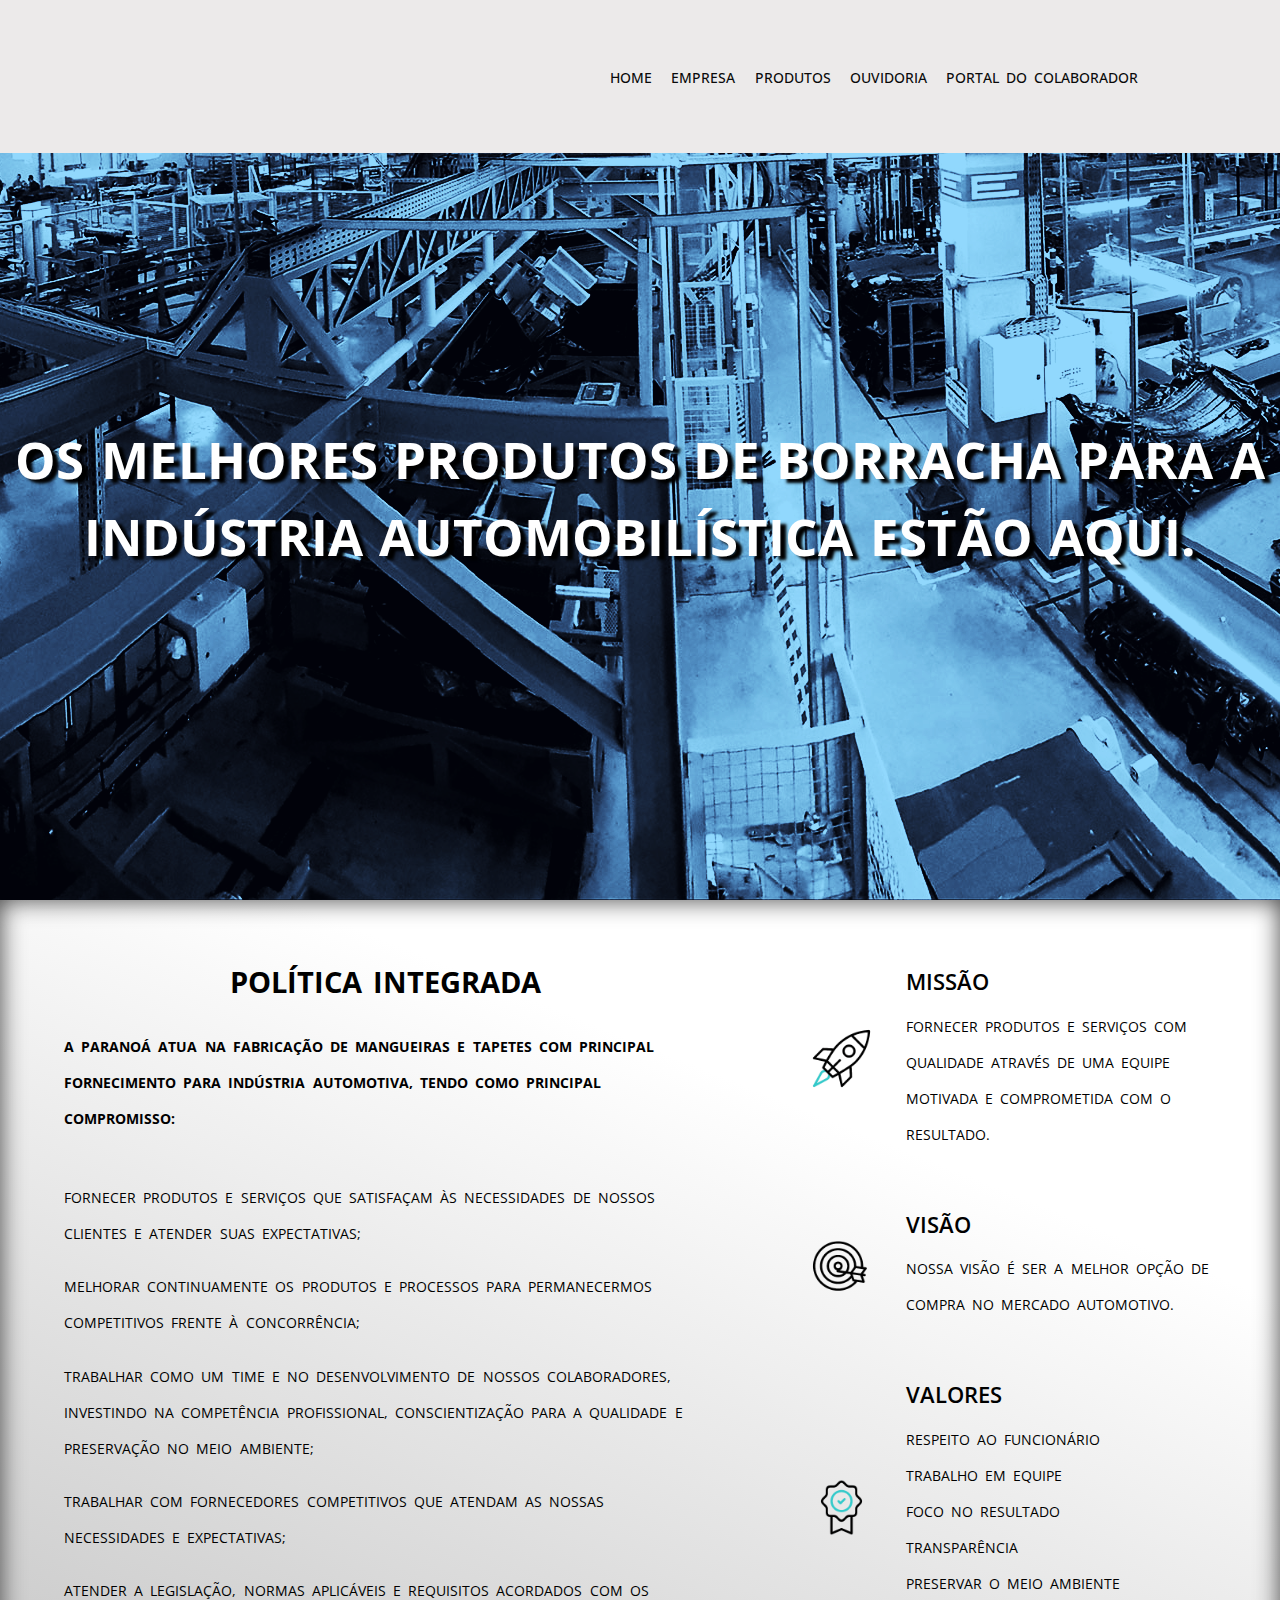
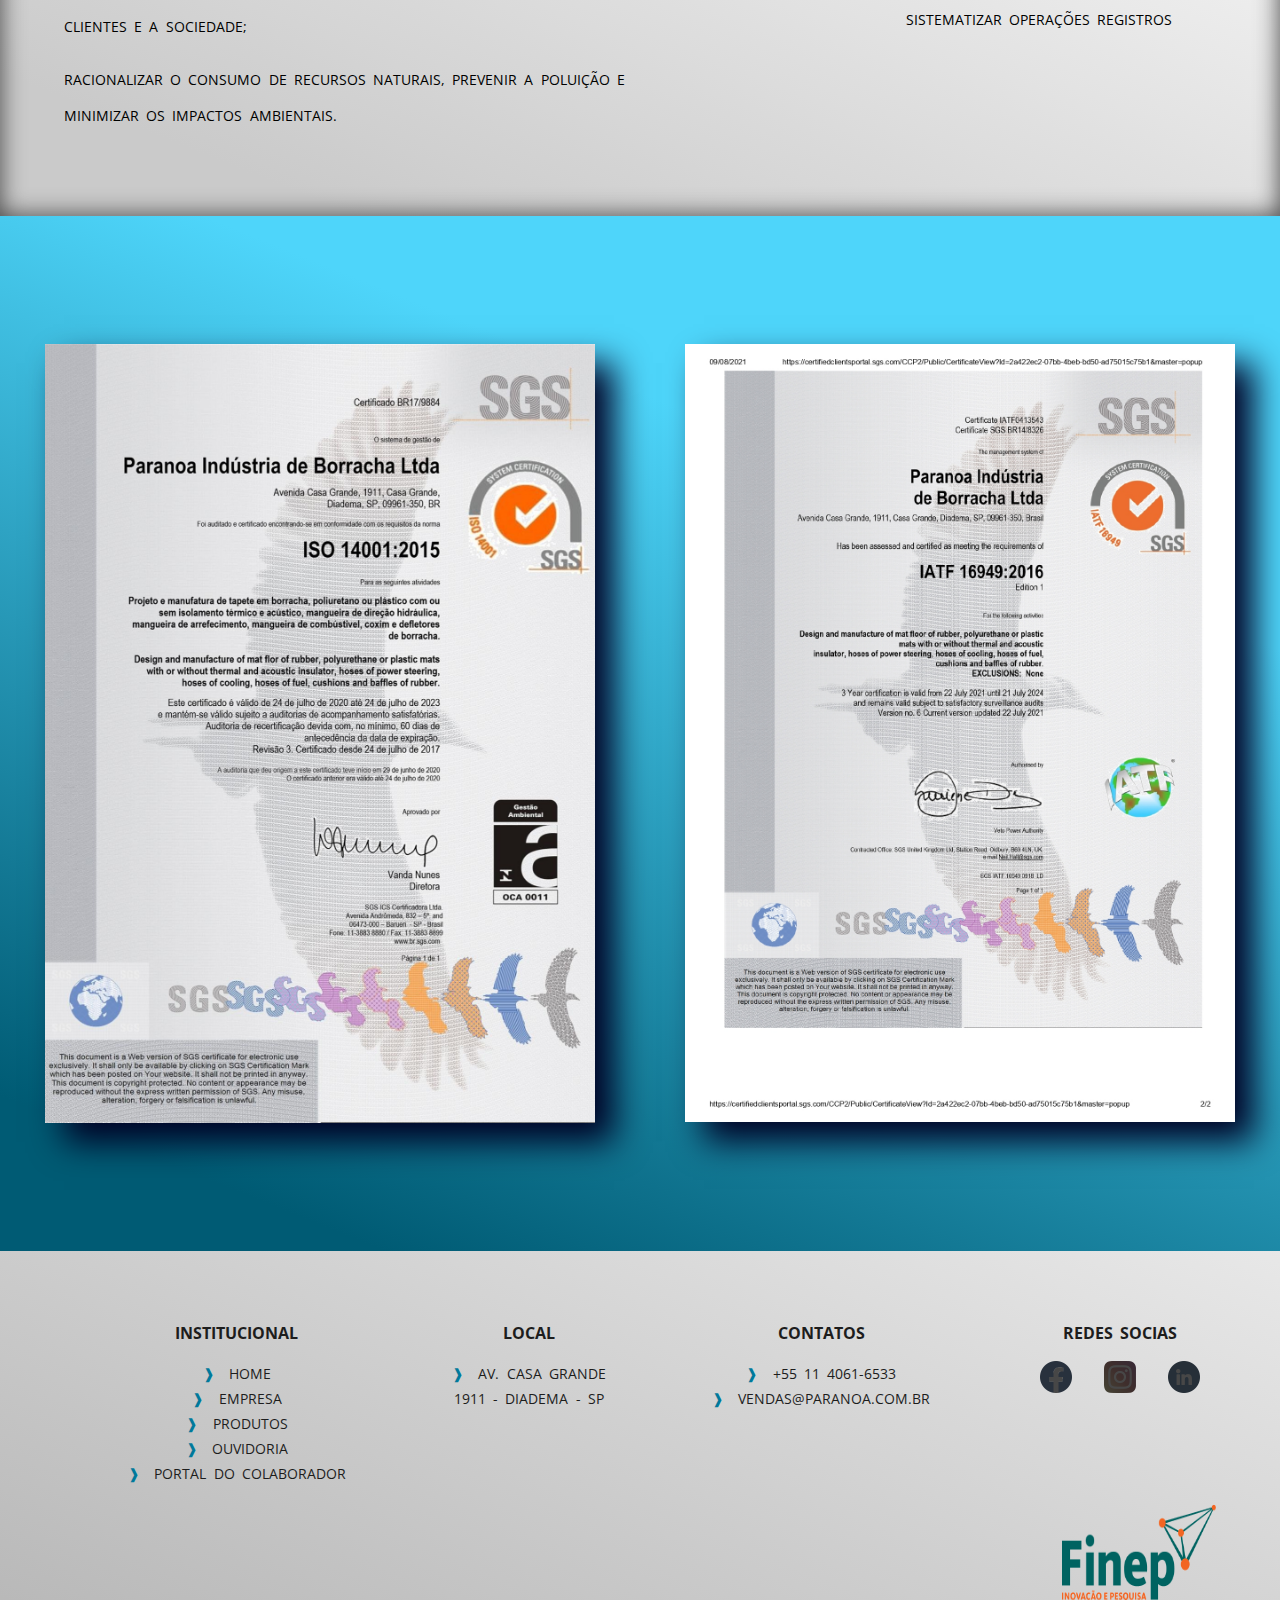
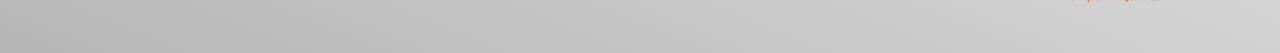
==== empresa.html @ dc8b4cfc "primeiro commit" ====
<!DOCTYPE html>
<html lang="pt-BR">
<head>
    <meta charset="UTF-8">
    <meta http-equiv="X-UA-Compatible" content="IE=edge">
    <meta name="viewport" content="width=device-width, initial-scale=1.0">
    <link href="https://cdn.jsdelivr.net/npm/bootstrap@5.2.3/dist/css/bootstrap.min.css"  target="_blank" rel="stylesheet" integrity="sha384-rbsA2VBKQhggwzxH7pPCaAqO46MgnOM80zW1RWuH61DGLwZJEdK2Kadq2F9CUG65" crossorigin="anonymous">
    <link rel="stylesheet" href="style.css">
    <link rel="stylesheet" href="responsividade.css">
    <title>Document</title>
</head>

<body>
<!-----------------------MENU-------------------->
<header id="menuHeader"  data-MenuColor="menuColor" >
    <img src="img/gif.gif" alt="">
    <nav id="menuNav">
        <button aria-label="Abrier Menu"  id="menuBtn" aria-haspopup="true" aria-controls="menu" aria-expanded="false">
            <span id="menuToggle"></span>
        </button>
        <ul id="menuLi" role="menu">
            <li><a href="index.html">Home                  </a> </li>
            <li><a href="empresa.html">empresa             </a></li>
            <li><a href="produtos.html">produtos           </a></li>
            <li><a href="ouvidoria.html">Ouvidoria         </a></li>
            <li><a href="http://rh.paranoa.com.br:8060/pp/W_PWSX010.APW?cLoginRH=1" target="_blank">Portal do Colaborador</a></li>
        </ul>
    </nav>
</header>




<!-------------------------SESSÃO FOTO PRICIPAL----------------------->
<section class="fabrica-Interna">
    <div data-animacao="apresentacao" class="textoApresentacao">
        <p>os melhores produtos de borracha para a indústria automobilística estão aqui.</p>
    </div>
</section>

<section class="politicaIntegrada">
    <div class="textoPoliticaIntegrada">
        <h1>Política Integrada</h1>
        <p>A Paranoá atua na fabricação de Mangueiras e Tapetes com principal fornecimento para indústria automotiva, tendo como principal compromisso:</p>
        <ul>
            <li>Fornecer produtos e serviços que satisfaçam às necessidades de nossos clientes e atender suas expectativas;</li>
            <li>Melhorar continuamente os produtos e processos para permanecermos competitivos frente à concorrência;</li>
            <li>Trabalhar como um time e no desenvolvimento de nossos colaboradores, investindo na competência profissional, conscientização para a qualidade e preservação no meio ambiente;</li>
            <li>Trabalhar com fornecedores competitivos que atendam as nossas necessidades e expectativas;</li>
            <li>Atender a legislação, normas aplicáveis e requisitos acordados com os clientes e a sociedade;</li>
            <li>Racionalizar o consumo de recursos naturais, prevenir a poluição e minimizar os impactos ambientais.</li>
        </ul>
    </div>
    <div class="politicaInterna">
        <div class="valores" >
            <img class="gifDisplayNone" src="img/foguete-unscreen.gif" alt="">
            <div class="valoresTextos">
                <h2>missão</h2>
                <div class="gifs">
                    <img src="img/foguete-unscreen.gif" alt="">
                </div>
                <p>Fornecer produtos e serviços com qualidade através de uma equipe motivada e comprometida com o resultado.</p>
            </div>
        </div>
        <div class="valores" >
            <img class="gifDisplayNone" src="img/alvo-unscreen.gif" alt="">
            <div class="valoresTextos">
                <h2>visão</h2>
                <div class="gifs">
                    <img src="img/alvo-unscreen.gif" alt="">
                </div>
                <p>Nossa visão é ser a melhor opção de compra no mercado automotivo.</p>
            </div>
        </div>
        <div class="valores" >
            <img class="gifDisplayNone" src="img/verificado-unscreen.gif" alt="">
            <div class="valoresTextos">
                 <h2>valores</h2>
                 <div class="gifs">
                    <img src="img/verificado-unscreen.gif" alt="">
                 </div>
                 <ul>
                    <li>Respeito ao funcionário</li>
                    <li>Trabalho em equipe</li>
                    <li>Foco no resultado</li> 
                    <li>Transparência</li>
                    <li>Preservar o meio ambiente</li> 
                    <li>Sistematizar operações registros</li>
                 </ul>
            </div>
        </div>
    </div>
</section>

<section class="certificado">
    <img class="img1" src="img/Certificado-ISO-14001_Val-24.07.2023_page-0001.jpg" alt="">
    <img class="img2" src="img/IATF-16949-2016_val.21.jul_.24_page-0001.jpg" alt="">

</section>

<!-------------------------RODAPÉ----------------------->
<footer class="backgroud">
    <div class="servicos"> 

        <ul id="intitucional">
            <li>institucional</li>
            <li><a href="index.html"><span>&#10097;</span>   Home</a></li>
            <li><a href="empresa.html"><span>&#10097;</span>   empresa</a> </li>
            <li><a href="produtos.html"><span>&#10097;</span>   Produtos</a> </li>
            <li><a href="ouvidoria.html " ><span>&#10097;</span>   Ouvidoria</a></li>
            <li><a href="http://rh.paranoa.com.br:8060/pp/W_PWSX010.APW?cLoginRH=1" target="_blank"><span>&#10097;</span>   Portal do Colaborador</a></li>
        </ul>

        <ul> 
            <li>local</li>
            <li><a href="https://www.google.com/maps/place/Av.+Casa+Grande,+1911+-+Jardim+Casa+Grande,+Diadema+-+SP,+09961-350,+Brasil/@-23.6962,-46.589158,16z/data=!4m5!3m4!1s0x94ce4388dab4dae1:0x7edec2e7f69994af!8m2!3d-23.6962004!4d-46.5891577?hl=pt-BR" target="_blank"><span>&#10097;</span>  Av. Casa Grande <br> 1911 - Diadema - SP</a></li>
            <div class="maps">
                <iframe src="https://www.google.com/maps/embed?pb=!1m14!1m8!1m3!1d7306.867486886581!2d-46.589158!3d-23.6962!3m2!1i1024!2i768!4f13.1!3m3!1m2!1s0x94ce4388dab4dae1%3A0x7edec2e7f69994af!2sAv.%20Casa%20Grande%2C%201911%20-%20Jardim%20Casa%20Grande%2C%20Diadema%20-%20SP%2C%2009961-350!5e0!3m2!1spt-BR!2sbr!4v1673540877971!5m2!1spt-BR!2sbr" width="512" height="400" style="border:0;" allowfullscreen="" loading="lazy" referrerpolicy="no-referrer-when-downgrade"></iframe>
            </div>
        </ul>
    

        <ul> 
            <li>Contatos</li>
            <li> <a href="tel:+551140616533"><span>&#10097;</span> +55 11 4061-6533</a> </li>
            <li><a href="#"><span>&#10097;</span>  vendas@paranoa.com.br</a></li>
        </ul>

        <ul>
            <li>redes socias</li>
            <div class="redes-sociais">
                <li><a href="#"><img src="img/redes sociais/facebook (1).png" alt="logo do facebook"></a> </li>
                <li><a href="#"><img src="img/redes sociais/instagram.png" alt="logo do instagram"></a></li>
                <li><a href="https://www.linkedin.com/company/parano-ind-stria-de-borracha-s.a./" target="_blank"><img src="img/redes sociais/linkedin.png" alt="logo do twitter"></a></li>
                
            </div>
        </ul>
        <div class="finep">
            <img  src="img/logo-finep.png" alt="">
        </div>         
    </div>
</footer>

<script src="https://cdn.jsdelivr.net/npm/bootstrap@5.2.3/dist/js/bootstrap.bundle.min.js" integrity="sha384-kenU1KFdBIe4zVF0s0G1M5b4hcpxyD9F7jL+jjXkk+Q2h455rYXK/7HAuoJl+0I4" crossorigin="anonymous"></script>

    <script src="javascript/main.js"></script>

</body>
</html>
---- style.css ----
@import url('https://fonts.googleapis.com/css2?family=Open+Sans:ital,wght@0,300;0,400;0,500;0,600;0,700;0,800;1,300;1,400;1,500;1,600;1,700;1,800&display=swap');

*{
    padding: 0;
    margin: 0;
    font-family:'Open Sans',  sans-serif;
    word-spacing: 0.2rem;

}
 /************* HEADER **************/
[data-menuColor="menuColor"]{
    position: fixed;
    display:flex;
    flex-direction: row;
    justify-content: space-around;
    align-items: center;
    width: 100%;
    height: 17vh;
    z-index: 1000;
    transition:all .8s;
    background-color: #eceaea;

    }

[data-MenuColor].color { 
    
    height: 12vh;
    box-shadow: 0em .8em 1em 0em rgba(26, 26, 26, 0.651);
}

[data-MenuColor].color img {
    padding: 2em;
}
#menuHeader img{  
    transition:all .8s;
    width: 16%;
    
}
#menuBtn{
    display: none;
}

#menuNav #menuLi{
    display: flex;
    margin: auto 0;
}
#menuNav #menuLi li{
    padding: 0em 0.6em;
    list-style-type: none;
    text-transform: uppercase;

}
#menuNav #menuLi li a{
    text-decoration: none;
    font-size: .85rem;
    cursor: pointer;
    font-family: 'Open Sans', sans-serif;
    color: #0a0a0a;
    font-weight: 500;
    transition:all .8s;
}



/************* CARROSSEL PRICIPAL *************/
#carouselExampleControls{
    height: auto;
    display: flex;
    background-position: center;
    background-size: cover;
    background-repeat: no-repeat;
    
}
 .carousel-inner {
    height: 90%;
    width: 100vw;
}
.carousel-control-prev-icon, .carousel-control-next-icon{
    background-color: rgb(73, 73, 73);
    width: 5vw;
    height: 10vh;
    border-radius: 10em;
}



/************* INFORMAÇÕES DEPOIS DO CARROSSEL PRICIPAL ************/

.informacoes{
    display: flex;
    justify-items:center ;
    text-align: center;
    flex-direction: column;
    justify-content: center;
    height: 23vh;
    line-height: 4em;
    background-image:  linear-gradient(22deg, #d3d3d3 0%, #ffffff 100%);
    box-shadow: inset 0em 0em 0.7em 0.1em #424242;
    color: rgb(39, 38, 38);
    text-transform: uppercase;
}
.informacoes h1{
    font-size: 2.3rem;
    margin-bottom: 0;
    font-weight: 400;
}
.informacoes p{
    margin-bottom: 0;
    font-size: .9em;
}

/*SESSÃO FOTOS E TEXTOS COM EFEITO DE APARECER COM O ROLAR DO SCROLL (JAVASCRIPT)*/
.conteudoPrincipal{
    padding: 3em 0;
    display: flex;
    justify-content: center;
    background-image:  linear-gradient(22deg, #d3d3d3 0%, #f0f0f0 100%);
} 
.conteudo{
    flex-wrap: wrap;
    display: flex;
    align-items: center;
    justify-content: center;
    margin: 0;
    transition: all 0.7s;
    width: 90vw;
    box-shadow: 0em 0em .8em .3em #6d6d6dd3 ;
}
.conteudo2{
    padding-top: 3em;
     display: flex;
     align-items: center;
     justify-content: center;
}

.industria{
    width: 45%;
    height: 80vh;
    background-image: url(img/DW.png);
    background-position: center;
    background-repeat: no-repeat;
    background-size: cover;
}
.industriaDwParanoa{
    background-image: url(img/DWP.png);
    background-position: center;
    background-repeat: no-repeat;
    background-size: cover;
}
.texto{
    font-family: 'Open Sans', sans-serif;
    align-items:center ;
    text-align: center;
    justify-content: center;
    line-height: 2em;
    display: flex;
    flex-direction: column;
    width: 45%;
    height: 50vh;
    color: #0e0d0d;
    margin-left: 5%;
    margin-right: 5%;
}
.texto h1{
    padding-bottom: 2vh;
    font-size: 1.8rem;
}
[data-animacao-menu]{
    opacity: 0;
    transition: 0.7s;
}

[data-animacao-menu = top]{
    transform: translate3d( -15em, 0em, 0em);
}

[data-animacao-menu = top1]{
    transform: translate3d( 0em, -15em, 0em);
}
[data-animacao-menu = top2]{
    transform: translate3d( -15em, 0em, 0em);
}
[data-animacao-menu = topText]{
    transform: translate3d( 0em, 15em, 0em);
}

[data-animacao-menu].animate{
    opacity: 1;
    transform: translate3d( 0px, 0px, 0px);
}

/*-----------------------CARROSSEL CLIENTES DA PARANOA-----------------------*/
.displayCliente{
    display: flex;
    background-image:  linear-gradient(22deg, #b6b6b6 0%, #ffffff 100%);
    height: 40vh;
    box-shadow: inset 0em 0em 1.3em .3em #424242;
    overflow: hidden;
    flex-flow: wrap;
}
.apresentacaoCliente{
    font-family: 'Open Sans', sans-serif;
    height: auto;
    width: 100%;
    display: flex;
    align-items: center;
    justify-content: center;
    text-transform: uppercase;
    color: white;
    padding-top: 2em;
}
.apresentacaoCliente h1{
    padding-bottom: .6em;
    color: #1f1f1f;
    font-weight: 400;
}
.displayCliente-contente{
    display: flex;
    animation: scrolling 35s linear infinite;
    height: 15vh;
    align-items: center;
    margin-bottom: 2em;
    padding: 5em 0;
}
.displayCliente-contente:hover {
    animation-play-state: paused;
  }
  .displayItem {
    flex: 0 0 22vw;
  }
  .displayItem img {
    padding-bottom: 3em;
    width: 10vw;
    filter: contrast(50%) brightness(50%) grayscale(50%);
  }
  .displayItem img:hover{
    filter: contrast(100%) brightness(100%) grayscale(0%);
  }
  .unipac img{
    width: 15vw;
  }
  @keyframes scrolling{
    0%{
        transform: translateX(99vw);
    }
    100%{
        transform: translatex(-213vw);
    }
}

/*----------------------- FORMULARIO DA PAGINA OUVIDORIA.HTML -----------------------*/

.formulario{
    background-image:  linear-gradient(22deg, #026e8b 0%, #4ed5fa 100%);
    display: flex;
    flex-direction: column;
    align-items: center;
    text-align: center;
    width: 100%;
    height: auto;
    padding: 15% 0% 10% 0%;
    color: white;
    text-transform: uppercase;
}
.formulario h1{
    font-size:1.8rem ;
    font-family:'Open Sans',  sans-serif;
    font-weight: lighter;
    font-style:  italic;
}
.formulario p{
    font-size:1rem ;
    line-height: 2.2em;
    width: 65%;
    padding:5vh 0vh 8vh 0vh;
}
.animacao{
    width: 100%;
    align-items: center;
    display: flex;
    flex-direction:column;
}

.formu{
    display: flex;
    flex-direction: column;
    gap: 2em;
    width: 40vw;   
    height: auto;
}
input{
    height: 6vh;
    padding-left: 1em;
    border-radius:0.5em;
    border: none;
    text-transform: uppercase;
    font-size: 1rem;
    box-shadow: 0.7em 0.8em 1.3em 0em #003341;   
}
.input2,input{
    display: flex;
    width: 100%;
}
.input3 {
    display: flex;
    justify-content: center;
    width: 100%;
    gap: 7.5%;
    display: flex;
}
.input3 input{
    width: 50%;    
}
textarea{
    border-radius:0.7em;
    border: none;
    box-shadow: 0.7em 0.8em 1em 0em rgb(0, 51, 65);
    border-radius:0.5em;
    text-transform: uppercase;
    padding: 4em 0em 0em 1em;
    align-items: center;
    font-size: 1rem;
}

                /*-----------RODAPÉ----------------*/

footer{
    background-image:  linear-gradient(22deg, #b6b6b6 0%, #e9e9e9 100%);
    width: 100%;
    height: auto;
    display: flex;
    justify-content: space-around;
    padding: 2em 2em;                                                                                                                                                   
}

.servicos{
    height: auto;
    display: flex;
    justify-content: space-between;
    width: 85vw;
    color: rgb(245, 250, 250);
    text-transform: uppercase;
    font-family:'Open Sans', sans-serif;
    display: flex;
    flex-flow: wrap;
    line-height:1.5em;
    padding-top: 3%;   
    overflow: hidden;

}
.servicos ul li:first-child{
    font-family: 'Open Sans', sans-serif;
    font-weight:700;
    font-size: 1rem;
    padding-bottom: 1em;
    color: #1d1d1d;

}
.servicos ul:not(#intitucional){
    height: 15vh;
}
.servicos ul {
    list-style-type: none;  
    text-align: center;
}
.servicos ul li a{
    text-decoration: none;
    color: #1d1d1d;
    font-size:0.9rem;
}
.maps{
    margin-top: 2em;
    height: 20vh;
    width: 14vw;
}
span {
    padding-right: 0.5em;
    content: "\2771";
    color: #00799b;
} 
  .redes-sociais {
    display: inline-flex;
    flex-direction: row;
}
   .redes-sociais li a img{
    width: 50%;    
    filter: contrast(40%) brightness(40%) grayscale(40%);
    transition: all .6s;
}

  .redes-sociais li a img:hover{
    filter: contrast(100%) brightness(100%) grayscale(0%);
    width: 60%;    
}
.finep{
    display: flex;
    justify-content: right;
    width: 100%;
}
.finep img {

    width: 12vw;
    height: 15vh;
}


/*-------------------------SESSÃO FOTO PRICIPAL DA PÁGINA(empresa.html) ----------------------*/
.fabrica-Interna{
    display: inline-flex;
    flex-direction: row;
    width: 100%;
    height: 100vh;
    background-image: url("img/fabrica-interna1c.png");
    background-position: center;
    background-size: cover;
    justify-content: center;
    align-items: center;
}
.textoApresentacao{
    padding-top: 6em;
    display: flex;
    align-items: center;
    justify-content: center;
    height: 35vh;
    margin: 0 auto;
}
.textoApresentacao p{
    font-size: 3.2rem;
    font-family: 'Open Sans', sans-serif;
    font-weight: bolder;
    color: white;
    text-transform: uppercase;
    text-align: center;
    text-shadow: 6px 4px 3px#000000;  
    line-height: 1.5em;   
}

.politicaIntegrada{
    display: flex;
    height: auto;
    padding: 4em;
    background: linear-gradient(22deg, #cacaca 10%, #ffffff 72%);
    box-shadow: inset 0em 0em 1.5em 0em #424242;

}
.textoPoliticaIntegrada{
    display: flex;
    flex-direction: column;
    text-transform: uppercase;
    font-size: 0.9rem;
    line-height: 4vh ;
    padding-right: 2%;
}
.textoPoliticaIntegrada h1{
    padding: 0em 0em 1em 0em;
    text-align: center;
}
.textoPoliticaIntegrada p{
    padding-bottom: 3em;
    font-weight: bolder;
}
.textoPoliticaIntegrada ul li{

    padding-bottom: 1.2em;
    list-style-type:  none;
}
.politicaInterna{
    display: flex;
    flex-direction: column;
    width: 75vw;
}
.valores{
    display: flex;
    padding-bottom: 6vh;
    width: 32vw;
    margin-left: 6vw;
    text-transform: uppercase;
    line-height: 4vh ;
    font-size: 1rem;

}
.valores img{
    width: 5.5vw;
    height: 5.5vw;
    margin: auto 0;
}
.valores h2{
    font-weight: 600;
    padding-bottom: 0.4em;
}
.valores ul li{
    list-style-type: none;
}

.valoresTextos ul{
    padding: 0;
}
.valoresTextos{
    padding-left: 2em;
    font-size: 0.9rem;
}
.gifs{
    display: none;
}
.certificado{
    display: flex;
    height: auto;
    padding: 10% 0%;
    background: linear-gradient(22deg, rgba(0,91,116,1) 10%, rgba(78,213,250,1) 72%);
    align-items: center;
    justify-content: space-around;
}
.certificado .img1, .img2{
    width: 43vw;
    box-shadow: 1.2em 1.2em 2em 0em rgb(1, 1, 36);
}

/*************SECTION DA PÁGINA PRDUTOS.HTML***********/
.produtos{
    display: flex;
    flex-direction: row;
    width: 100%;
    height: 100vh;
    background-image: url("img/industria-carro-autonomo.PNG");
    background-position: center;
    background-size: cover;
    align-items: center;
    justify-content: center;
    background-attachment: fixed;
    color: white;
    font-size: 4rem;
    text-transform: uppercase;
    font-weight:bolder ;
    text-shadow: 6px 4px 3px#000000;  
}
.informacoesDoProduto{
    background: linear-gradient(22deg, rgba(0,91,116,1) 0%, #4ed5fa 100%);
    height: auto;
    width: 100%;
    padding: 3em;
    display: flex;
    align-items: center;
    justify-content: space-around;
    overflow: hidden;
}
.textoDeinformacaoDoProduto{
    color: #f0f0f0;
    display: flex;
    align-items: center;
    text-transform: uppercase;
    line-height: 2em;
    font-size: 1rem;
    width: 50vw;
    padding: 1em 0em 0em 0em;
}
.tipoDeProduto{
    padding: 1em 0em 0em 0em;
    display: flex;
    align-items: center;
    color: #f0f0f0;
    text-transform: uppercase;
    line-height: 2em;
    font-size: 1rem;
}
.tipoDeProduto p{
    text-align: center;
    padding-bottom: 0.5em;
    margin-right: 1.8em;
    text-transform: uppercase;
    font-size: 2rem;
    font-weight: 700;
}
.tipoDeProduto ul li{
    list-style-type: circle ;
}
.animacaoTextoProduto{
    display: flex;
    margin: 0;
    padding: 0;
    width: 25vw;
}
[data-animacaoTexoProduto]{
    opacity: 0;
    transition: 0.7s;
}

[data-animacaoTexoProduto = direita1]{
    transform: translate3d(3em, 0em, 0em);
}
[data-animacaoTexoProduto = direita2]{
    transform: translate3d(8em, 0em, 0em);
}
[data-animacaoTexoProduto = direita3]{
    transform: translate3d(10em, 0em, 0em);
}
[data-animacaoTexoProduto = direita4]{
    transform: translate3d(13em, 0em, 0em);
}
[data-animacaoTexoProduto = direita5]{
    transform: translate3d(15em, 0em, 0em);
}
[data-animacaoTexoProduto = direita6]{
    transform: translate3d(17em, 0em, 0em);
}

[data-animacaoTexoProduto].anima{
    opacity: 1;
    transform: translate3d( 0em, 0em, 0em);
}

.sobreProdutos{
    background: linear-gradient(22deg, #cacaca 10%, #ffffff 72%);
    box-shadow: inset 0em 0em 1em 0.1em #202020;
    display: flex;
    height: auto;
    align-items: center;
    justify-content: center;
    padding: 0;

}
.apresentacaoProdutos{
    
    width: 100vw;
    height: auto;
    padding: 2em 5em 2em 5em;
    display: flex;
    flex-wrap: wrap;
    justify-content:  center;
    overflow: hidden;
}
.fotosProdutos{
    flex: 1 1 25%;
    box-shadow: 0.7em 0.7em 1em 0em #202020;
    margin: 1.3em;
    height: 35vh;
}
.apresentacaoProdutos .fotosProdutos:nth-child(1) {
    background: url('img/produto.jpg') center / cover no-repeat;
}
.apresentacaoProdutos .fotosProdutos:nth-child(2) {
    background: url('img/produção.jpg') center / cover no-repeat;
}
.apresentacaoProdutos .fotosProdutos:nth-child(3) {
    background: url('img/produção.jpg') center / cover no-repeat;
}
.apresentacaoProdutos .fotosProdutos:nth-child(4) {
    background: url('img/produção.jpg') center / cover no-repeat;
}
.apresentacaoProdutos .fotosProdutos:nth-child(5) {
    background: url('img/produção.jpg') center / cover no-repeat;
}
.apresentacaoProdutos .fotosProdutos:nth-child(6) {
    background: url('img/produção.jpg') center / cover no-repeat;
}
.apresentacaoProdutos .fotosProdutos:nth-child(7) {
    background: url('img/produção.jpg') center / cover no-repeat;
}
.apresentacaoProdutos .fotosProdutos:nth-child(8) {
    background: url('img/produção.jpg') center / cover no-repeat;
}
---- responsividade.css ----
@media only screen and (max-width: 500px){
    #menuHeader{
        position: static;
        height: 13vh;
        background-color: #eceaea;
        padding: 1em 0;
    }
    #menuHeader img{
        display: flex;
        padding: 1em;
        width: 50%;
    }
    #menuBtn{
        gap: 1.5em;
        display: flex;
        border: none;
        background-color: transparent;

    }
    #menuToggle{
        width: 9vw;
        border-top: .2em solid;
    }
    #menuToggle::before , #menuToggle::after{
        content: '';
        display: block;
        width: 9vw; 
        height: .2em;   
        background-color: currentColor;
        margin-top: .65em;
        transition: .4s;
        position: relative;
    }
    #menuNav.active #menuToggle{
        border-top-color:transparent ;
        
    }
    #menuNav.active #menuToggle::before{
        transform: rotate(45deg);
    }
    #menuNav.active #menuToggle::after{
        transform: rotate(-45deg);
        top: -.82em;
    }
    #menuLi{
        position: absolute;
        flex-direction: column;
        background-color: #eceaea;
        top: 13vh;
        right: 0;
        width: 100vw;
        height: 0;
        z-index: 1000;
        display: none;
        padding: 0;
        transition:ease-in .7s;
        visibility: hidden;
        overflow-y: hidden;
    }
    #menuNav.active #menuLi{
        height: 80vh;
        visibility: visible;
        overflow-y: auto;
    }
    #menuNav #menuLi li{
        background-color: transparent;
        margin: 0 auto;
        width: 80vw;
        border-bottom: 2px solid #58d8fc ;
        padding-top: 1.5em;
    }
    #menuNav #menuLi li a {
        color: #0f0f0f;
        display: flex;
        width: 100%;
        font-size: 1rem;
        text-shadow: none;

   }
   /************* CARROSEL PRINCIPAL MENU.HTML ************/
   .carousel-control-prev-icon, .carousel-control-next-icon{
    
    width: 8vw;
    height: 4vh;
   }
   
/************* INFORMAÇÕES DEPOIS DO CARROSSEL PRICIPAL ************/
.informacoes{
    padding: 8em 1em 8em 1em;
    line-height: 2em;
    font-size: 0.8rem;
}
.informacoes h1{
    padding-bottom: 0.4em;
}
/*SESSÃO FOTOS E TEXTOS COM EFEITO DE APARECER COM O ROLAR DO SCROLL (JAVASCRIPT)*/
.conteudo{
    height: auto;
}
.texto{
    line-height: 1.5em;
    height: auto;
}
.texto h1{
    padding-top:0.3em ;
    padding-bottom: 0.3em;
}
.texto p{
    font-size: 0.8rem;
}
.industria{
    width: 50vw;
    height: 47vh;
    background-position-x: -10vw;
}
.conteudo:hover{
    box-shadow: -0.1em 0.1em 1em 0em #032027 inset;
}
.industriaDwParanoa{
    background-position-x: -28vw;
}
.conteudoSombraInterna:hover{
    box-shadow: 0em 0em 1em  0em #032027 inset;
}
.displayCliente{
    background-image:  linear-gradient(22deg, #b6b6b6 0%, #ffffff 100%);
    height: auto;
    box-shadow: inset 0em 0em 1em 0em #424242;
    padding-bottom: 1em;
}
.apresentacaoCliente{
    height: 7vh;
    padding-top: 1em;
}
.apresentacaoCliente h1{
    font-size: 1.2rem;
}
.displayCliente-contente{
    height: auto;
    padding: 0.7em 0;
    margin: 0;
}

/*----------------------- FORMULARIO DA PAGINA OUVIDORIA.HTML -----------------------*/
.formulario {
    padding: 4vh 0vw 10vw 0vw;
}
.formulario h1{
    font-size:1.8rem ;
}
.formulario p{
    font-size:1rem ;
    line-height: 2em;
    width: 75%;
    padding:3vh 0vh 4vh 0vh;
}
.formu{
    width: 83vw;   
    height: 30vh;
}
textarea{
    padding: 1.4em 0em 0em 1em;
}
/*----------------------- EMPRESA.HTML -----------------------*/

.fabrica-Interna{
    height: auto;
    padding: 2em;
    overflow: hidden;
}
.textoApresentacao{
    height: auto;
    padding: 0 .6em;
}
.textoApresentacao p{
    font-size: 2rem;
    height: auto;
    width: auto;
    margin: 0;
}
.politicaIntegrada{
    flex-direction: column;
    padding: 2em;
}
.textoPoliticaIntegrada{
    text-align: center;
    padding: 0;
}
.textoPoliticaIntegrada h1{
    padding: 0em 0em 0.5em 0em;
    text-align: center;
}
.textoPoliticaIntegrada p{
    padding-bottom: 0.5em;
    font-size: 1rem;
}
.textoPoliticaIntegrada ul {
    padding: 0;
}
.textoPoliticaIntegrada ul li{
    font-size: 0.85rem;
    line-height: 2.3em;
}
.politicaInterna{
    align-items: center;
    margin-top: 2em;
    width: auto;
}
.valores{
    flex-direction: column;
    padding: 0;
    line-height: 5vh;
    width: 85vw;
    margin-left: 0;
}
.gifDisplayNone{
    display:none ;
}
.gifs{
    padding-bottom: 1.5em;
    display: flex;
    justify-content: center;
}
.gifs img{
    width: 13.5vw;
    height: 13.5vw;
}
.valores h2{
    margin-top: 1em;
    display: flex;
    justify-content: center;
}
.valoresTextos p{
    line-height: 2.3em;
    font-size: 0.85rem;
    text-align: center;
}
.valores ul li{
    list-style-type: none;
    text-align: center;
    line-height: 2em;
}
.certificado{
    padding: 5%;
}
.certificado .img1, .img2{
    width: 40vw;
}
/*-----------------------Produtos-----------------------*/

.produtos{
    width: 100%;
    height: 60vh;
    background-position-x: -12em;
    background-position-y: -.3em;
    background-repeat: no-repeat;
    color: white;
    font-size: 3rem;
}
.informacoesDoProduto{
    flex-direction: column;
    justify-content: center;
}
.textoDeinformacaoDoProduto{
    display: flex;
    text-align: center;
    width: 80vw;
    padding: 0em 0.7em 1em 0em;
}
.tipoDeProduto{
    justify-content: center;
    width: 80vw;
}

.tipoDeProduto p{
    text-align: center;
    font-size: 2rem;
    font-weight: 600;
}
.animacaoTextoProduto{
    width: 72vw;
}

.apresentacaoProdutos{
       padding: 1em;
}
.fotosProdutos{
    flex: 1 1 50%;
    margin: 1em;
    height: 34vh;
    justify-content: center;
}
.seta{
    justify-content: center;
}
.seta img{
    width: 8vw;
    height: 8vh;
    padding-bottom: 1em;
}

.textoProdutos p{
    color:white;
    padding: 4em 1.5em 0em 1.5em;
}

.descricaoDoProduto p{
    padding: 3em 1.5em 0em 1.5em;
    height: 28vh;
}
[data-textoProdutos = bottom]{
    transform: translate3d( 0em, 13.5em, 0em);
}

[data-textoProdutos  = bottom]:hover{
    transform: translate3d( 0em, 0em, 0em);
} 



/*-----------------------RODAPÉ-----------------------*/
footer{
    padding: 2em 2em 0em 2em;                                                                                                                                                   
    align-items: center;
    justify-content: center;
    overflow: hidden;
}
.servicos{
    flex-direction: column;
    align-content: center;
    height: auto;
}
.servicos ul {
    padding: 0;
    margin-top: 1em; 
}
.finep{
    padding-left: 1em;
    justify-content: center;
    align-items: flex-end;
}
.finep img{
    width: 40vw;
}

}
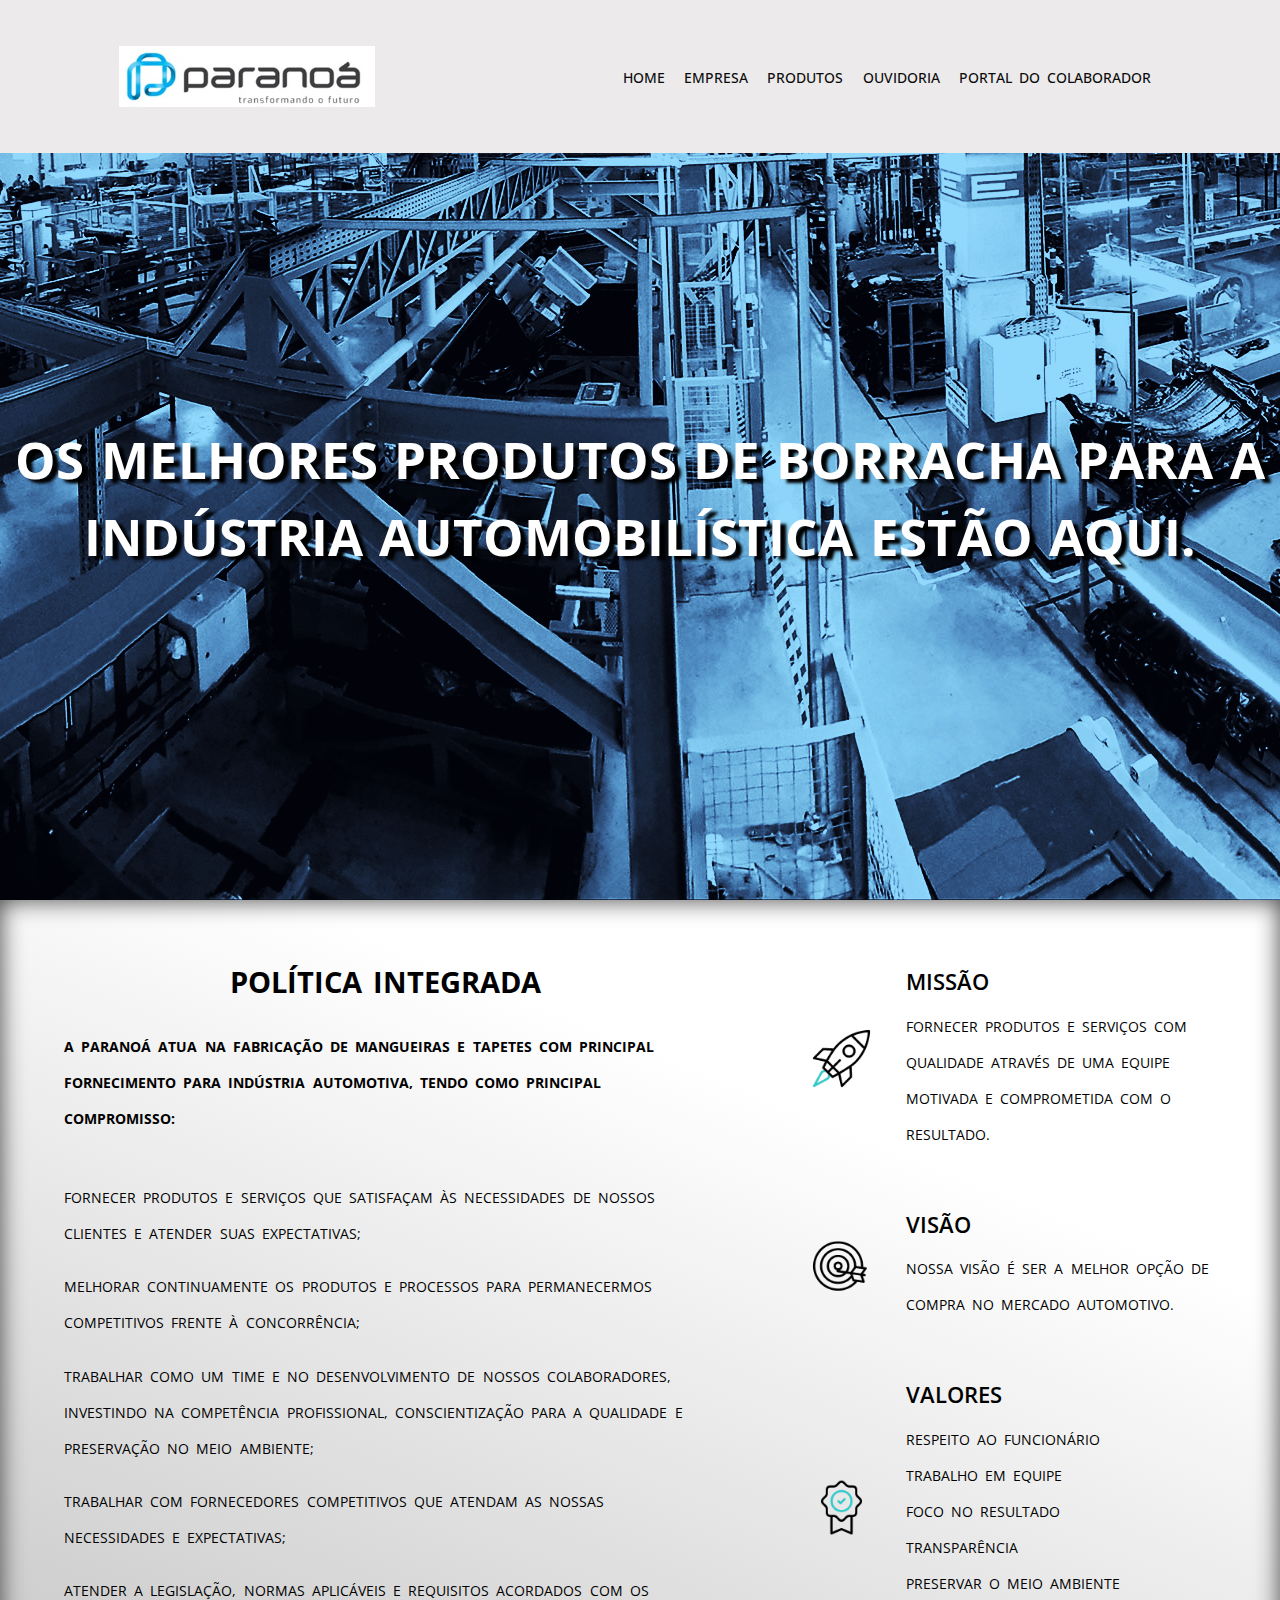
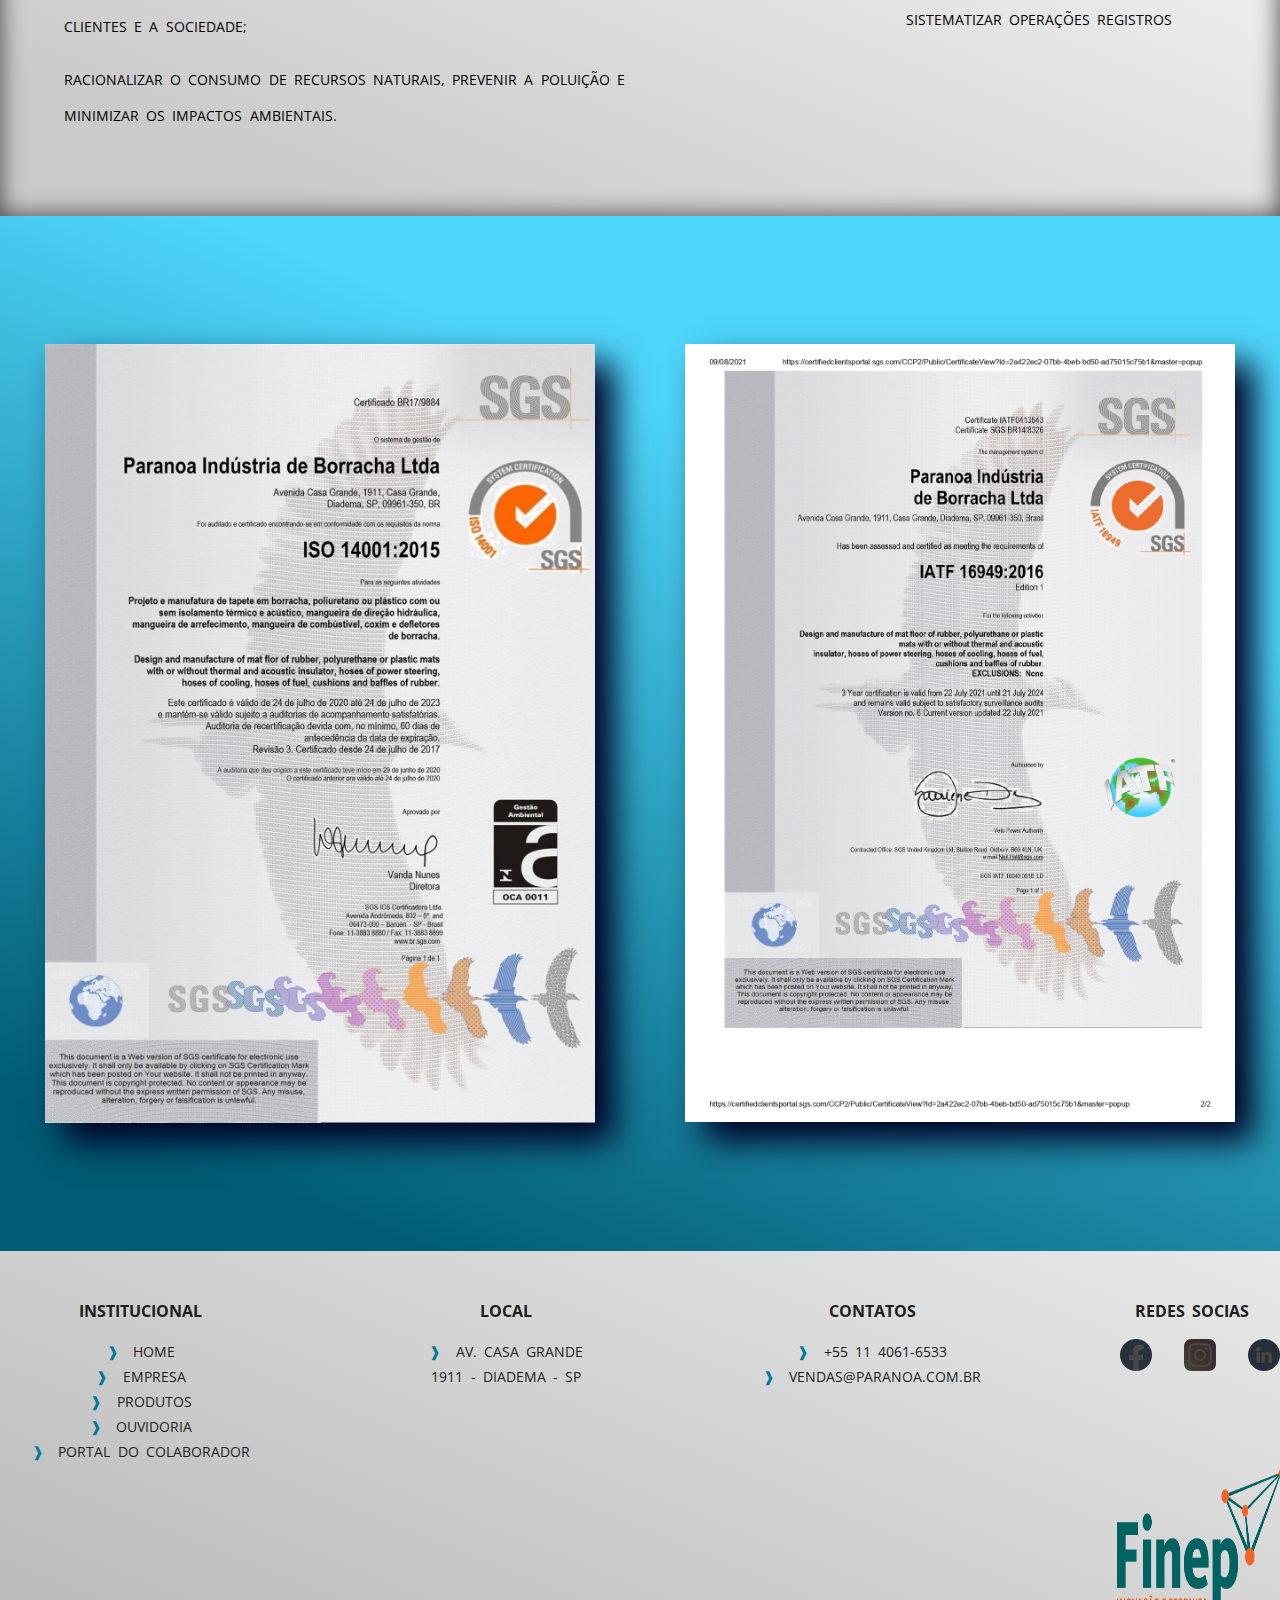
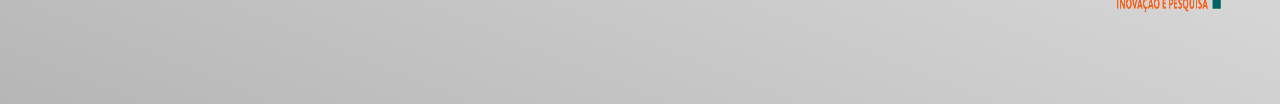
==== commit ba9e4f6d: "atualizando" ====
--- a/empresa.html
+++ b/empresa.html
@@ -13,7 +13,7 @@
 <body>
 <!-----------------------MENU-------------------->
 <header id="menuHeader"  data-MenuColor="menuColor" >
-    <img src="img/gif.gif" alt="">
+    <img src="img/logo novo fundo branco.jpg" alt="">
     <nav id="menuNav">
         <button aria-label="Abrier Menu"  id="menuBtn" aria-haspopup="true" aria-controls="menu" aria-expanded="false">
             <span id="menuToggle"></span>
@@ -114,30 +114,28 @@
         <ul> 
             <li>local</li>
             <li><a href="https://www.google.com/maps/place/Av.+Casa+Grande,+1911+-+Jardim+Casa+Grande,+Diadema+-+SP,+09961-350,+Brasil/@-23.6962,-46.589158,16z/data=!4m5!3m4!1s0x94ce4388dab4dae1:0x7edec2e7f69994af!8m2!3d-23.6962004!4d-46.5891577?hl=pt-BR" target="_blank"><span>&#10097;</span>  Av. Casa Grande <br> 1911 - Diadema - SP</a></li>
-            <div class="maps">
-                <iframe src="https://www.google.com/maps/embed?pb=!1m14!1m8!1m3!1d7306.867486886581!2d-46.589158!3d-23.6962!3m2!1i1024!2i768!4f13.1!3m3!1m2!1s0x94ce4388dab4dae1%3A0x7edec2e7f69994af!2sAv.%20Casa%20Grande%2C%201911%20-%20Jardim%20Casa%20Grande%2C%20Diadema%20-%20SP%2C%2009961-350!5e0!3m2!1spt-BR!2sbr!4v1673540877971!5m2!1spt-BR!2sbr" width="512" height="400" style="border:0;" allowfullscreen="" loading="lazy" referrerpolicy="no-referrer-when-downgrade"></iframe>
-            </div>
+            <iframe src="https://www.google.com/maps/embed?pb=!1m14!1m8!1m3!1d7306.867486886581!2d-46.589158!3d-23.6962!3m2!1i1024!2i768!4f13.1!3m3!1m2!1s0x94ce4388dab4dae1%3A0x7edec2e7f69994af!2sAv.%20Casa%20Grande%2C%201911%20-%20Jardim%20Casa%20Grande%2C%20Diadema%20-%20SP%2C%2009961-350!5e0!3m2!1spt-BR!2sbr!4v1673540877971!5m2!1spt-BR!2sbr" style="border:0;" allowfullscreen="" loading="lazy" referrerpolicy="no-referrer-when-downgrade"></iframe>
         </ul>
     
-
-        <ul> 
-            <li>Contatos</li>
-            <li> <a href="tel:+551140616533"><span>&#10097;</span> +55 11 4061-6533</a> </li>
-            <li><a href="#"><span>&#10097;</span>  vendas@paranoa.com.br</a></li>
-        </ul>
-
+        <div class="contatos">
+            <ul > 
+                <li>Contatos</li>
+                <li> <a href="tel:+551140616533"><span>&#10097;</span> +55 11 4061-6533</a> </li>
+                <li><a href="#"><span>&#10097;</span>  vendas@paranoa.com.br</a></li>
+            </ul>
+        </div>
         <ul>
             <li>redes socias</li>
             <div class="redes-sociais">
                 <li><a href="#"><img src="img/redes sociais/facebook (1).png" alt="logo do facebook"></a> </li>
                 <li><a href="#"><img src="img/redes sociais/instagram.png" alt="logo do instagram"></a></li>
                 <li><a href="https://www.linkedin.com/company/parano-ind-stria-de-borracha-s.a./" target="_blank"><img src="img/redes sociais/linkedin.png" alt="logo do twitter"></a></li>
-                
             </div>
+            <div class="finep">
+                <img  src="img/logo-finep.png" alt="">
+            </div>  
         </ul>
-        <div class="finep">
-            <img  src="img/logo-finep.png" alt="">
-        </div>         
+             
     </div>
 </footer>
 
--- a/style.css
+++ b/style.css
@@ -33,7 +33,7 @@
 }
 #menuHeader img{  
     transition:all .8s;
-    width: 16%;
+    width: 20%;
     
 }
 #menuBtn{
@@ -111,9 +111,10 @@
 
 /*SESSÃO FOTOS E TEXTOS COM EFEITO DE APARECER COM O ROLAR DO SCROLL (JAVASCRIPT)*/
 .conteudoPrincipal{
-    padding: 3em 0;
-    display: flex;
-    justify-content: center;
+    padding: 5em 0;
+    display: flex;
+    justify-content: center;
+    flex-direction: row;
     background-image:  linear-gradient(22deg, #d3d3d3 0%, #f0f0f0 100%);
 } 
 .conteudo{
@@ -123,18 +124,17 @@
     justify-content: center;
     margin: 0;
     transition: all 0.7s;
-    width: 90vw;
+    width: 93vw;
     box-shadow: 0em 0em .8em .3em #6d6d6dd3 ;
 }
 .conteudo2{
-    padding-top: 3em;
      display: flex;
      align-items: center;
      justify-content: center;
 }
 
 .industria{
-    width: 45%;
+    width: 50%;
     height: 80vh;
     background-image: url(img/DW.png);
     background-position: center;
@@ -155,11 +155,11 @@
     line-height: 2em;
     display: flex;
     flex-direction: column;
-    width: 45%;
+    width: 42%;
     height: 50vh;
     color: #0e0d0d;
-    margin-left: 5%;
-    margin-right: 5%;
+    margin-left: 4%;
+    margin-right: 4%;
 }
 .texto h1{
     padding-bottom: 2vh;
@@ -193,8 +193,8 @@
 .displayCliente{
     display: flex;
     background-image:  linear-gradient(22deg, #b6b6b6 0%, #ffffff 100%);
-    height: 40vh;
-    box-shadow: inset 0em 0em 1.3em .3em #424242;
+    height: 35vh;
+    box-shadow: inset 0em 0em 1em .1em #424242;
     overflow: hidden;
     flex-flow: wrap;
 }
@@ -210,7 +210,7 @@
     padding-top: 2em;
 }
 .apresentacaoCliente h1{
-    padding-bottom: .6em;
+    padding-bottom: .7em;
     color: #1f1f1f;
     font-weight: 400;
 }
@@ -226,11 +226,11 @@
     animation-play-state: paused;
   }
   .displayItem {
-    flex: 0 0 22vw;
+    flex: 0 0 20vw;
   }
   .displayItem img {
-    padding-bottom: 3em;
-    width: 10vw;
+    padding-bottom: 6em;
+    width: 8vw;
     filter: contrast(50%) brightness(50%) grayscale(50%);
   }
   .displayItem img:hover{
@@ -244,7 +244,7 @@
         transform: translateX(99vw);
     }
     100%{
-        transform: translatex(-213vw);
+        transform: translatex(-195vw);
     }
 }
 
@@ -330,21 +330,20 @@
     height: auto;
     display: flex;
     justify-content: space-around;
-    padding: 2em 2em;                                                                                                                                                   
+    padding: 3em 1em 0em 1em;
 }
 
 .servicos{
-    height: auto;
+    height: 45vh;
     display: flex;
     justify-content: space-between;
-    width: 85vw;
+    width: 100vw;
     color: rgb(245, 250, 250);
     text-transform: uppercase;
     font-family:'Open Sans', sans-serif;
     display: flex;
     flex-flow: wrap;
     line-height:1.5em;
-    padding-top: 3%;   
     overflow: hidden;
 
 }
@@ -362,16 +361,17 @@
 .servicos ul {
     list-style-type: none;  
     text-align: center;
+    padding-left: 1rem; 
+
 }
 .servicos ul li a{
     text-decoration: none;
     color: #1d1d1d;
     font-size:0.9rem;
 }
-.maps{
+iframe{
     margin-top: 2em;
     height: 20vh;
-    width: 14vw;
 }
 span {
     padding-right: 0.5em;
@@ -381,6 +381,7 @@
   .redes-sociais {
     display: inline-flex;
     flex-direction: row;
+    padding-left: 1em;
 }
    .redes-sociais li a img{
     width: 50%;    
@@ -392,15 +393,12 @@
     filter: contrast(100%) brightness(100%) grayscale(0%);
     width: 60%;    
 }
-.finep{
-    display: flex;
-    justify-content: right;
-    width: 100%;
-}
+
 .finep img {
-
-    width: 12vw;
-    height: 15vh;
+    padding-top: 3em;
+    padding-left: 1em;
+    width: 13vw;
+    height: 22vh;
 }
 
 
@@ -631,7 +629,7 @@
 .fotosProdutos{
     flex: 1 1 25%;
     box-shadow: 0.7em 0.7em 1em 0em #202020;
-    margin: 1.3em;
+    margin: 1.5em;
     height: 35vh;
 }
 .apresentacaoProdutos .fotosProdutos:nth-child(1) {
--- a/responsividade.css
+++ b/responsividade.css
@@ -86,20 +86,27 @@
    
 /************* INFORMAÇÕES DEPOIS DO CARROSSEL PRICIPAL ************/
 .informacoes{
-    padding: 8em 1em 8em 1em;
+    padding: 6em 1em 6em 1em;
     line-height: 2em;
     font-size: 0.8rem;
+    height: 15vh;
 }
 .informacoes h1{
-    padding-bottom: 0.4em;
+    padding-bottom: 0.2em;
 }
 /*SESSÃO FOTOS E TEXTOS COM EFEITO DE APARECER COM O ROLAR DO SCROLL (JAVASCRIPT)*/
+.conteudoPrincipal{
+    padding: 2em 0;
+
+}
 .conteudo{
     height: auto;
 }
 .texto{
+    height: auto; 
     line-height: 1.5em;
-    height: auto;
+    margin-left: 4.7%;
+    margin-right: 4.7%;
 }
 .texto h1{
     padding-top:0.3em ;
@@ -109,22 +116,18 @@
     font-size: 0.8rem;
 }
 .industria{
-    width: 50vw;
-    height: 47vh;
-    background-position-x: -10vw;
-}
-.conteudo:hover{
-    box-shadow: -0.1em 0.1em 1em 0em #032027 inset;
-}
+    width: 45vw;
+    height: 70vh;
+    background-position-x: -20vw;
+}
+
 .industriaDwParanoa{
-    background-position-x: -28vw;
-}
-.conteudoSombraInterna:hover{
-    box-shadow: 0em 0em 1em  0em #032027 inset;
-}
+    background-position-x: -85vw;
+}
+
 .displayCliente{
+    height: 20vh;
     background-image:  linear-gradient(22deg, #b6b6b6 0%, #ffffff 100%);
-    height: auto;
     box-shadow: inset 0em 0em 1em 0em #424242;
     padding-bottom: 1em;
 }
@@ -140,6 +143,9 @@
     padding: 0.7em 0;
     margin: 0;
 }
+.displayItem img {
+    width: 14vw;
+  }
 
 /*----------------------- FORMULARIO DA PAGINA OUVIDORIA.HTML -----------------------*/
 .formulario {
@@ -342,5 +348,8 @@
 .finep img{
     width: 40vw;
 }
+.contatos{
+    margin-top: 10em;
+}
 
 }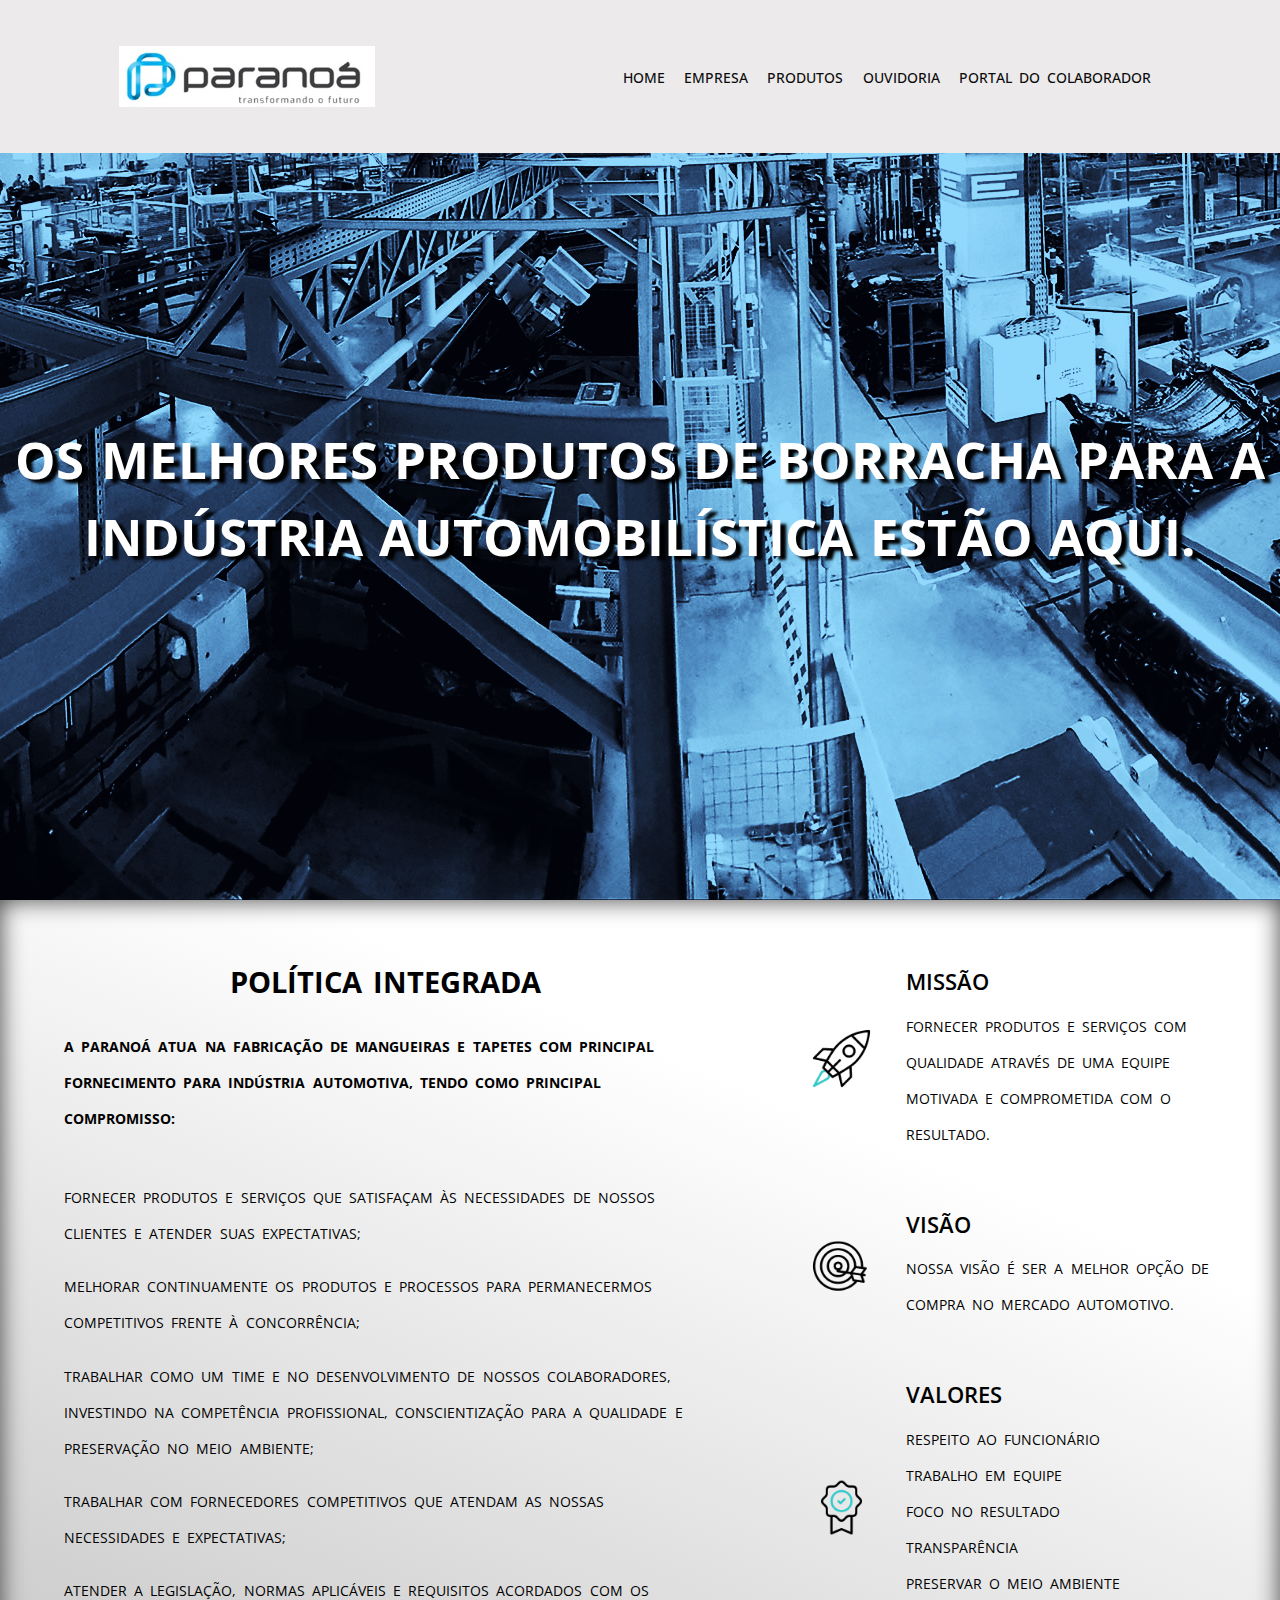
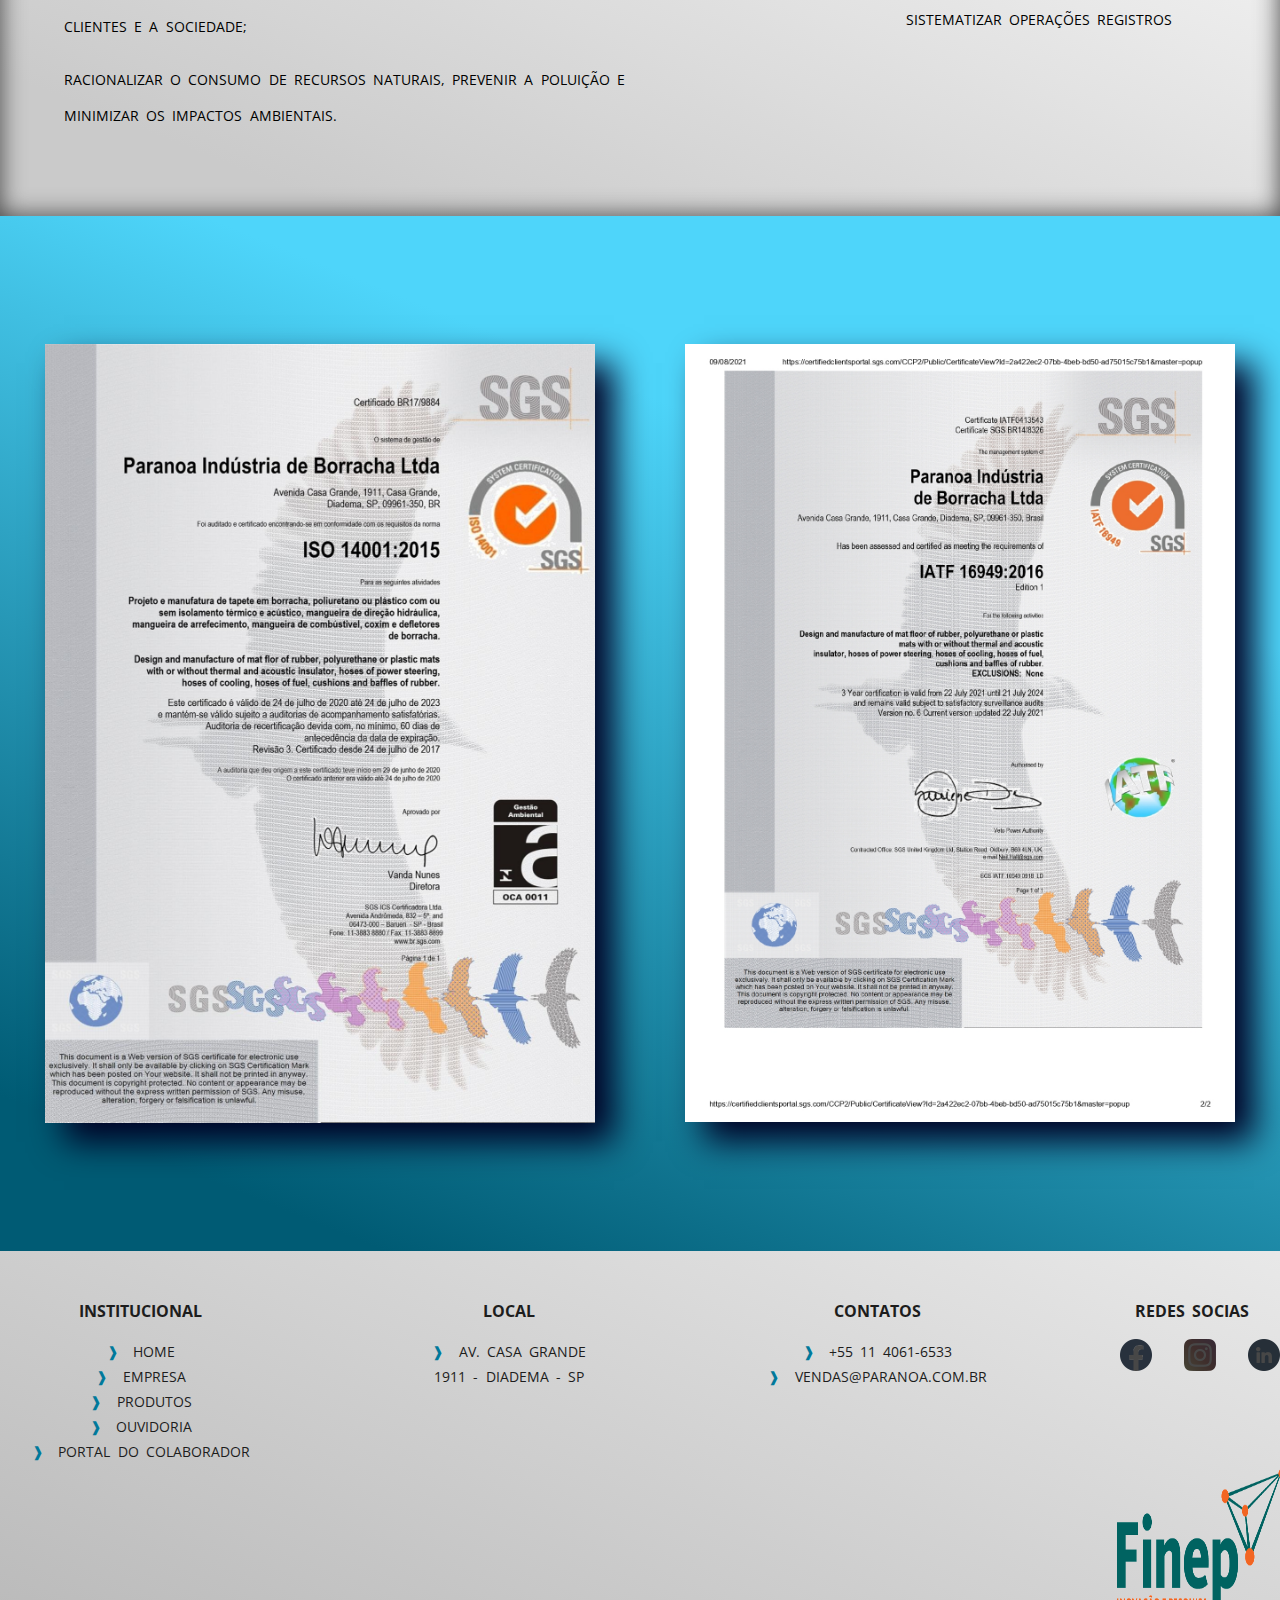
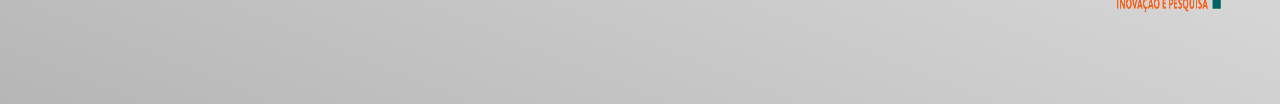
==== commit 706d5b04: "atualizando o commit" ====
--- a/empresa.html
+++ b/empresa.html
@@ -100,7 +100,7 @@
 
 <!-------------------------RODAPÉ----------------------->
 <footer class="backgroud">
-    <div class="servicos"> 
+    <div class="servicos">                                                                                                                                                                                                                                                                                                                                                                                                                                                                                                                          
 
         <ul id="intitucional">
             <li>institucional</li>
@@ -110,13 +110,15 @@
             <li><a href="ouvidoria.html " ><span>&#10097;</span>   Ouvidoria</a></li>
             <li><a href="http://rh.paranoa.com.br:8060/pp/W_PWSX010.APW?cLoginRH=1" target="_blank"><span>&#10097;</span>   Portal do Colaborador</a></li>
         </ul>
-
-        <ul> 
-            <li>local</li>
-            <li><a href="https://www.google.com/maps/place/Av.+Casa+Grande,+1911+-+Jardim+Casa+Grande,+Diadema+-+SP,+09961-350,+Brasil/@-23.6962,-46.589158,16z/data=!4m5!3m4!1s0x94ce4388dab4dae1:0x7edec2e7f69994af!8m2!3d-23.6962004!4d-46.5891577?hl=pt-BR" target="_blank"><span>&#10097;</span>  Av. Casa Grande <br> 1911 - Diadema - SP</a></li>
-            <iframe src="https://www.google.com/maps/embed?pb=!1m14!1m8!1m3!1d7306.867486886581!2d-46.589158!3d-23.6962!3m2!1i1024!2i768!4f13.1!3m3!1m2!1s0x94ce4388dab4dae1%3A0x7edec2e7f69994af!2sAv.%20Casa%20Grande%2C%201911%20-%20Jardim%20Casa%20Grande%2C%20Diadema%20-%20SP%2C%2009961-350!5e0!3m2!1spt-BR!2sbr!4v1673540877971!5m2!1spt-BR!2sbr" style="border:0;" allowfullscreen="" loading="lazy" referrerpolicy="no-referrer-when-downgrade"></iframe>
-        </ul>
-    
+        
+        <div class="local">
+            <ul > 
+                <li>local</li>
+                <li><a href="https://www.google.com/maps/place/Av.+Casa+Grande,+1911+-+Jardim+Casa+Grande,+Diadema+-+SP,+09961-350,+Brasil/@-23.6962,-46.589158,16z/data=!4m5!3m4!1s0x94ce4388dab4dae1:0x7edec2e7f69994af!8m2!3d-23.6962004!4d-46.5891577?hl=pt-BR" target="_blank"><span>&#10097;</span>  Av. Casa Grande <br> 1911 - Diadema - SP</a></li>
+                <iframe src="https://www.google.com/maps/embed?pb=!1m14!1m8!1m3!1d7306.867486886581!2d-46.589158!3d-23.6962!3m2!1i1024!2i768!4f13.1!3m3!1m2!1s0x94ce4388dab4dae1%3A0x7edec2e7f69994af!2sAv.%20Casa%20Grande%2C%201911%20-%20Jardim%20Casa%20Grande%2C%20Diadema%20-%20SP%2C%2009961-350!5e0!3m2!1spt-BR!2sbr!4v1673875532101!5m2!1spt-BR!2sbr" style="border:0;" allowfullscreen="" loading="lazy" referrerpolicy="no-referrer-when-downgrade"></iframe>
+            </ul>
+        </div>
+        
         <div class="contatos">
             <ul > 
                 <li>Contatos</li>
@@ -132,7 +134,7 @@
                 <li><a href="https://www.linkedin.com/company/parano-ind-stria-de-borracha-s.a./" target="_blank"><img src="img/redes sociais/linkedin.png" alt="logo do twitter"></a></li>
             </div>
             <div class="finep">
-                <img  src="img/logo-finep.png" alt="">
+                <a href="http://www.finep.gov.br/" target="_blank" rel="noopener noreferrer"><img  src="img/logo-finep.png" alt="Logotipo da finep"></a>
             </div>  
         </ul>
              
--- a/style.css
+++ b/style.css
@@ -157,14 +157,17 @@
     flex-direction: column;
     width: 42%;
     height: 50vh;
-    color: #0e0d0d;
+    color: #252525;
     margin-left: 4%;
     margin-right: 4%;
 }
 .texto h1{
     padding-bottom: 2vh;
-    font-size: 1.8rem;
-}
+    font-size: 2rem;
+    text-transform: uppercase; 
+    font-weight: bold;
+}
+
 [data-animacao-menu]{
     opacity: 0;
     transition: 0.7s;
@@ -193,7 +196,7 @@
 .displayCliente{
     display: flex;
     background-image:  linear-gradient(22deg, #b6b6b6 0%, #ffffff 100%);
-    height: 35vh;
+    height: 37vh;
     box-shadow: inset 0em 0em 1em .1em #424242;
     overflow: hidden;
     flex-flow: wrap;
@@ -210,7 +213,7 @@
     padding-top: 2em;
 }
 .apresentacaoCliente h1{
-    padding-bottom: .7em;
+    padding-bottom: 1em;
     color: #1f1f1f;
     font-weight: 400;
 }
@@ -369,9 +372,11 @@
     color: #1d1d1d;
     font-size:0.9rem;
 }
-iframe{
+
+.local iframe{
     margin-top: 2em;
-    height: 20vh;
+    width: 100%;
+    padding-right: 1em;
 }
 span {
     padding-right: 0.5em;
